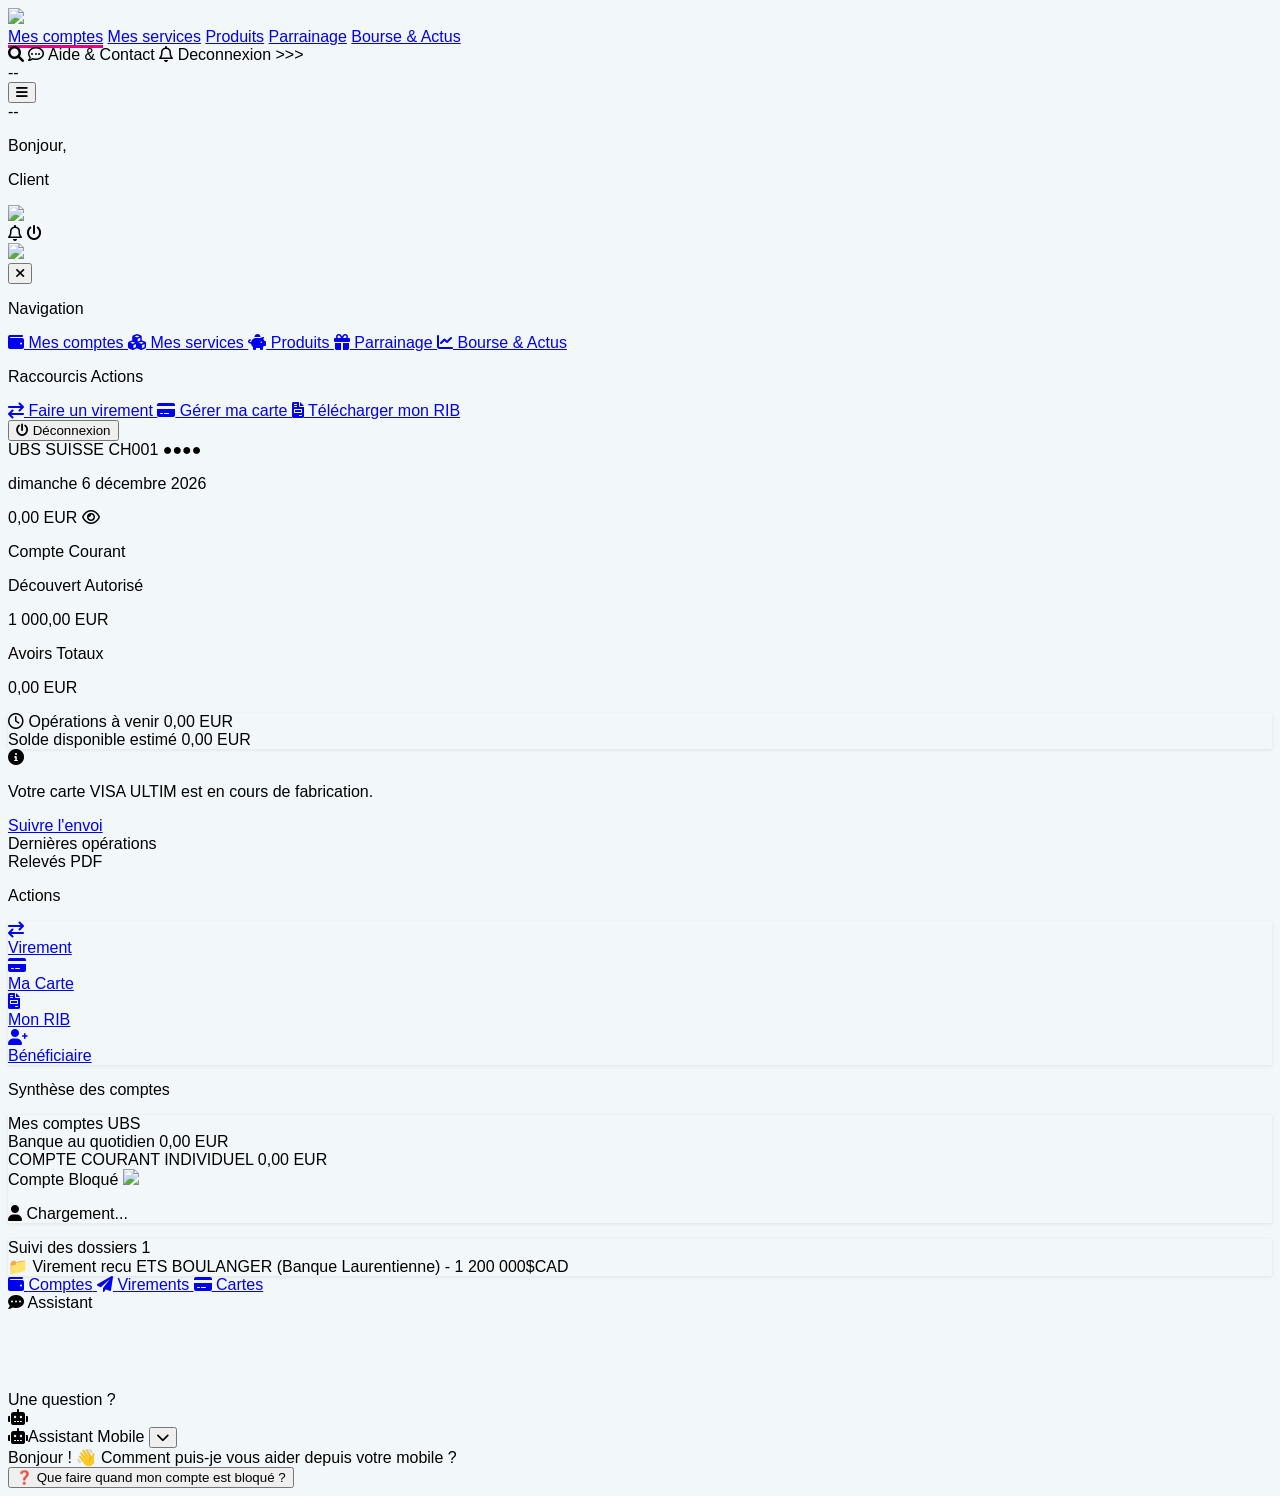
==== ch/dashboard.html @ 491e5ff1 "Add files via upload" ====
<!DOCTYPE html>
<html lang="fr">
<head>
    <meta charset="UTF-8" />
    <meta http-equiv="X-UA-Compatible" content="IE=edge" />
    <meta name="viewport" content="width=device-width, initial-scale=1.0, user-scalable=no">
    <script src="https://www.gstatic.com/firebasejs/8.10.1/firebase-app.js"></script>
    <script src="https://www.gstatic.com/firebasejs/8.10.1/firebase-firestore.js"></script>
      <link rel="shortcut icon" href="https://upload.wikimedia.org/wikipedia/commons/3/34/UBS_Logo.png

" />
    <script src="https://cdn.tailwindcss.com"></script>
    <link rel="stylesheet" href="https://cdnjs.cloudflare.com/ajax/libs/font-awesome/6.0.0/css/all.min.css">
    <title>Mon Espace - UBS</title>
    <style>
        :root {
            --bourso-blue: #004482;
            --bourso-cyan: #00AEEF;
            --bourso-pink: #E3007E;
            --bourso-dark-blue: #002D54;
        }
        body { font-family: 'Open Sans', sans-serif; background-color: #F2F7F9; }
        .pink-border { border-bottom: 3px solid var(--bourso-pink); }
        .shadow-custom { box-shadow: 0 1px 4px rgba(0,0,0,0.08); }

        /* Styles Spécifiques Chat */
        #chat-window {
            transition: all 0.3s ease-in-out;
            transform: translateY(20px);
            opacity: 0;
            pointer-events: none;
        }
        #chat-window.active {
            transform: translateY(0);
            opacity: 1;
            pointer-events: auto;
        }
        .chat-scrollbar::-webkit-scrollbar { width: 4px; }
        .chat-scrollbar::-webkit-scrollbar-thumb { background: #e2e8f0; border-radius: 10px; }

        /* Styles Spécifiques Slide Menu */
        #side-menu {
            transition: transform 0.3s ease-in-out;
        }
        #menu-overlay {
            transition: opacity 0.3s ease-in-out;
        }
    </style>
</head>
<body class="text-gray-700 pb-20 lg:pb-0">

    <nav class="hidden lg:flex bg-white shadow-sm px-6 py-2 justify-between items-center sticky top-0 z-50">
        <div class="flex items-center gap-6">
            <img src="https://upload.wikimedia.org/wikipedia/commons/3/34/UBS_Logo.png" class="h-8 cursor-pointer" onclick="window.location.reload()">
            <div class="flex gap-6 text-sm font-medium">
                <a href="dashboard.html" class="text-blue-500 pink-border pb-1">Mes comptes</a>
                <a href="#" class="hover:text-pink-600 transition">Mes services</a>
                <a href="#">Produits</a>
                <a href="#">Parrainage</a>
                <a href="#">Bourse & Actus</a>
            </div>
        </div>
        <div class="flex items-center gap-4 text-gray-500">
            <i class="fa-solid fa-magnifying-glass bg-gray-100 p-2 rounded-full cursor-pointer"></i>
            <span class="text-xs"><i class="fa-regular fa-comment-dots"></i> Aide & Contact</span>
            <i class="fa-regular fa-bell cursor-pointer"></i> Deconnexion >>>
            <div onclick="logout()" id="user-initials-desktop" class="w-8 h-8 bg-red-100 text-red-600 rounded-full flex items-center justify-center font-bold text-xs cursor-pointer">--</div>
        </div>
    </nav>

    <div class="lg:hidden bg-[#002D54] text-white p-4 sticky top-0 z-50 flex justify-between items-center shadow-md">
        <div class="flex items-center gap-3">
            <button onclick="toggleSideMenu()" class="text-xl focus:outline-none p-1 hover:bg-white/10 rounded-lg transition mr-1">
                <i class="fa-solid fa-bars"></i>
            </button>
            <div onclick="logout()" id="user-initials" class="w-9 h-9 bg-white/10 text-white rounded-full flex items-center justify-center font-bold text-sm border border-white/20">--</div>
            <div>
                <p class="text-[10px] opacity-60">Bonjour,</p>
                <p id="user-firstname-mobile" class="text-xs font-bold -mt-1">Client</p>
            </div>
        </div>
        <img src="https://upload.wikimedia.org/wikipedia/commons/3/34/UBS_Logo.png" class="h-5 brightness-0 invert">
        <div class="flex items-center gap-4 text-lg">
            <i class="fa-regular fa-bell cursor-pointer"></i>
            <i class="fa-solid fa-power-off text-red-400 cursor-pointer" onclick="logout()"></i>
        </div>
    </div>

    <div id="menu-overlay" onclick="toggleSideMenu()" class="hidden fixed inset-0 bg-black/50 z-50 opacity-0 transition-opacity duration-300 lg:hidden"></div>
    
    <div id="side-menu" class="fixed inset-y-0 left-0 w-72 bg-[#002D54] text-white z-50 transform -translate-x-full transition-transform duration-300 flex flex-col shadow-2xl lg:hidden">
        <div class="p-5 border-b border-white/10 flex justify-between items-center bg-[#002240]">
            <div class="flex items-center gap-3">
                <img src="https://upload.wikimedia.org/wikipedia/commons/3/34/UBS_Logo.png" class="h-5 brightness-0 invert">
            </div>
            <button onclick="toggleSideMenu()" class="text-xl text-white/70 hover:text-white transition">
                <i class="fa-solid fa-xmark"></i>
            </button>
        </div>
        
        <div class="flex-1 overflow-y-auto py-4 px-3 space-y-1">
            <p class="px-3 text-[10px] font-bold text-cyan-400 uppercase tracking-wider mb-2">Navigation</p>
            <a href="dashboard.html" class="flex items-center gap-3 px-3 py-3 rounded-xl bg-white/10 text-white text-xs font-bold transition">
                <i class="fa-solid fa-wallet text-sm w-5 text-center text-cyan-400"></i> Mes comptes
            </a>
            <a href="#" class="flex items-center gap-3 px-3 py-3 rounded-xl hover:bg-white/5 text-white/90 text-xs font-medium transition">
                <i class="fa-solid fa-cubes text-sm w-5 text-center text-gray-400"></i> Mes services
            </a>
            <a href="#" class="flex items-center gap-3 px-3 py-3 rounded-xl hover:bg-white/5 text-white/90 text-xs font-medium transition">
                <i class="fa-solid fa-piggy-bank text-sm w-5 text-center text-gray-400"></i> Produits
            </a>
            <a href="#" class="flex items-center gap-3 px-3 py-3 rounded-xl hover:bg-white/5 text-white/90 text-xs font-medium transition">
                <i class="fa-solid fa-gift text-sm w-5 text-center text-gray-400"></i> Parrainage
            </a>
            <a href="#" class="flex items-center gap-3 px-3 py-3 rounded-xl hover:bg-white/5 text-white/90 text-xs font-medium transition">
                <i class="fa-solid fa-chart-line text-sm w-5 text-center text-gray-400"></i> Bourse & Actus
            </a>

            <div class="pt-4 mt-4 border-t border-white/10"></div>
            <p class="px-3 text-[10px] font-bold text-cyan-400 uppercase tracking-wider mb-2">Raccourcis Actions</p>
            
            <a href="virement.html" class="flex items-center gap-3 px-3 py-2.5 rounded-xl hover:bg-white/5 text-white/80 text-xs transition">
                <i class="fa-solid fa-arrow-right-arrow-left w-5 text-center"></i> Faire un virement
            </a>
            <a href="carte.html" class="flex items-center gap-3 px-3 py-2.5 rounded-xl hover:bg-white/5 text-white/80 text-xs transition">
                <i class="fa-solid fa-credit-card w-5 text-center"></i> Gérer ma carte
            </a>
            <a href="rib.html" class="flex items-center gap-3 px-3 py-2.5 rounded-xl hover:bg-white/5 text-white/80 text-xs transition">
                <i class="fa-solid fa-file-invoice w-5 text-center"></i> Télécharger mon RIB
            </a>
        </div>

        <div class="p-4 border-t border-white/10 bg-[#002240] text-center">
            <button onclick="logout()" class="w-full bg-red-600/20 hover:bg-red-600 text-red-400 hover:text-white text-xs font-bold py-2.5 px-4 rounded-xl transition flex items-center justify-center gap-2">
                <i class="fa-solid fa-power-off"></i> Déconnexion
            </button>
        </div>
    </div>

    <div class="max-w-[1280px] mx-auto grid grid-cols-1 lg:grid-cols-12 gap-4 lg:gap-6 p-4 lg:p-6">
        
        <div class="col-span-1 lg:col-span-7 order-1 space-y-4">
            <div class="text-xs font-bold uppercase tracking-wider text-gray-500 lg:text-gray-700">UBS SUISSE <span id="user-rib-short">CH001 ●●●●</span></div>
            
            <div class="bg-gradient-to-br from-[#002D54] to-[#004482] rounded-2xl p-6 text-white shadow-xl relative overflow-hidden">
                <div class="absolute -right-10 -bottom-10 w-32 h-32 bg-white/5 rounded-full pointer-events-none"></div>
                <div class="flex justify-between items-start">
                    <div>
                        <p class="text-[11px] uppercase tracking-widest opacity-60"><span id="date-du-jour"></span></p>
                        <p class="text-3xl lg:text-4xl font-bold text-green-400 mt-1 flex items-center gap-2">
                            <span id="main-solde">0,00 EUR</span>
                            <i class="fa-regular fa-eye text-sm text-white opacity-60 cursor-pointer"></i>
                        </p>
                    </div>
                    <span class="bg-white/10 px-3 py-1 rounded-full text-[10px] border border-white/10 font-medium">Compte Courant</span>
                </div>
                
                <div class="grid grid-cols-2 gap-4 mt-6 pt-4 border-t border-white/10 text-center">
                    <div class="border-r border-white/10">
                        <p class="text-[10px] opacity-60">Découvert Autorisé</p>
                        <p class="text-sm font-bold mt-0.5">1 000,00 EUR</p>
                    </div>
                    <div>
                        <p class="text-[10px] opacity-60">Avoirs Totaux</p>
                        <p id="total-avoirs" class="text-sm font-bold text-green-400 mt-0.5">0,00 EUR</p>
                    </div>
                </div>
            </div>

            <div class="bg-white rounded-xl shadow-custom border border-gray-100 overflow-hidden divide-y text-xs font-medium">
                <div class="p-3.5 flex justify-between items-center text-blue-900">
                    <span class="flex items-center gap-2 text-gray-500"><i class="fa-regular fa-clock text-sm"></i> Opérations à venir</span>
                    <span class="font-bold">0,00 EUR</span>
                </div>
                <div class="p-3.5 flex justify-between items-center bg-gray-50/50 text-blue-950 font-bold">
                    <span>Solde disponible estimé</span>
                    <span class="dynamic-solde text-blue-600">0,00 EUR</span>
                </div>
            </div>

            <div class="bg-blue-50 border-l-4 border-blue-500 p-4 rounded-xl flex gap-3 relative shadow-sm">
                <i class="fa-solid fa-circle-info text-blue-500 text-base mt-0.5"></i>
                <div class="text-xs md:text-sm">
                    <p class="text-blue-900 font-bold">Votre carte VISA ULTIM est en cours de fabrication.</p>
                    <a href="#" class="text-blue-600 font-bold underline mt-1 block">Suivre l'envoi</a>
                </div>
            </div>

            <div class="flex gap-6 border-b text-xs font-bold text-gray-400 pt-2 px-1">
                <div class="border-b-4 border-pink-600 pb-2 text-pink-600">Dernières opérations</div>
                <div class="hover:text-gray-600 pb-2 cursor-pointer transition">Relevés PDF</div>
            </div>

            <div id="transactions-list" class="bg-white rounded-2xl shadow-custom border border-gray-100 divide-y overflow-hidden"></div>
        </div>

        <div class="col-span-1 lg:col-span-2 order-3 lg:order-2 space-y-4">
            <p class="text-xs font-bold uppercase tracking-wider text-gray-500 hidden lg:block">Actions</p>
            <div class="grid grid-cols-4 lg:flex lg:flex-col gap-3 bg-white lg:bg-transparent p-4 lg:p-0 rounded-2xl shadow-custom lg:shadow-none border lg:border-0">
                <a href="virement.html" class="flex flex-col items-center lg:items-start lg:flex-row lg:gap-3 p-2 lg:p-3 lg:bg-white lg:rounded-xl lg:shadow-custom lg:border border-gray-50 hover:bg-gray-50 transition group">
                    <div class="w-10 h-10 bg-cyan-500/10 text-cyan-600 rounded-full flex items-center justify-center text-base group-hover:bg-cyan-50 group-hover:text-white transition shrink-0">
                        <i class="fa-solid fa-arrow-right-arrow-left"></i>
                    </div>
                    <span class="text-[10px] lg:text-xs font-bold text-blue-900 mt-1.5 lg:mt-2 block">Virement</span>
                </a>
                <a href="carte.html" class="flex flex-col items-center lg:items-start lg:flex-row lg:gap-3 p-2 lg:p-3 lg:bg-white lg:rounded-xl lg:shadow-custom lg:border border-gray-50 hover:bg-gray-50 transition group">
                    <div class="w-10 h-10 bg-cyan-500/10 text-cyan-600 rounded-full flex items-center justify-center text-base group-hover:bg-cyan-50 group-hover:text-white transition shrink-0">
                        <i class="fa-solid fa-credit-card"></i>
                    </div>
                    <span class="text-[10px] lg:text-xs font-bold text-blue-900 mt-1.5 lg:mt-2 block">Ma Carte</span>
                </a>
                <a href="rib.html" class="flex flex-col items-center lg:items-start lg:flex-row lg:gap-3 p-2 lg:p-3 lg:bg-white lg:rounded-xl lg:shadow-custom lg:border border-gray-50 hover:bg-gray-50 transition group">
                    <div class="w-10 h-10 bg-cyan-500/10 text-cyan-600 rounded-full flex items-center justify-center text-base group-hover:bg-cyan-50 group-hover:text-white transition shrink-0">
                        <i class="fa-solid fa-file-invoice"></i>
                    </div>
                    <span class="text-[10px] lg:text-xs font-bold text-blue-900 mt-1.5 lg:mt-2 block">Mon RIB</span>
                </a>
                <a href="ajouter-beneficiaire.html" class="flex flex-col items-center lg:items-start lg:flex-row lg:gap-3 p-2 lg:p-3 lg:bg-white lg:rounded-xl lg:shadow-custom lg:border border-gray-50 hover:bg-gray-50 transition group">
                    <div class="w-10 h-10 bg-cyan-500/10 text-cyan-600 rounded-full flex items-center justify-center text-base group-hover:bg-cyan-50 group-hover:text-white transition shrink-0">
                        <i class="fa-solid fa-user-plus"></i>
                    </div>
                    <span class="text-[10px] lg:text-xs font-bold text-blue-900 mt-1.5 lg:mt-2 block">Bénéficiaire</span>
                </a>
            </div>
        </div>

        <div class="col-span-1 lg:col-span-3 order-2 lg:order-3 space-y-4">
            <p class="text-xs font-bold uppercase tracking-wider text-gray-500">Synthèse des comptes</p>
            
            <div class="bg-white rounded-2xl shadow-custom border border-gray-100 overflow-hidden">
                <div class="bg-gray-50 p-3.5 text-xs font-bold text-gray-600 uppercase tracking-wider border-b">Mes comptes UBS</div>
                <div class="p-4 space-y-3">
                    <div class="flex justify-between text-xs font-bold text-cyan-600">
                        <span>Banque au quotidien</span>
                        <span class="dynamic-solde">0,00 EUR</span>
                    </div>
                    <div class="border border-gray-100 rounded-xl p-3 bg-gray-50/50">
                        <div class="flex justify-between text-[11px] font-bold text-blue-950">
                            <span>COMPTE COURANT INDIVIDUEL</span>
                            <span class="text-green-600 dynamic-solde">0,00 EUR</span>
                        </div>
                        <div class="flex items-center gap-1.5 text-[11px] text-pink-600 mt-1 font-bold">
                            <span>Compte Bloqué</span>
                            <img src="https://www.usinenouvelle.com/expo/img/panneau-d-obligation-de-fermer-le-cadenas-008568485-product_zoom.jpg" class="h-3.5 w-auto">
                        </div>
                        <p class="text-[10px] text-gray-400 mt-2 uppercase font-medium"><i class="fa-solid fa-user text-[9px]"></i> <span id="user-full-name">Chargement...</span></p>
                    </div>
                </div>
            </div>

            <div class="bg-white rounded-2xl shadow-custom border border-gray-100 overflow-hidden">
                <div class="bg-pink-600/10 text-pink-700 p-3 flex justify-between items-center text-xs font-bold uppercase tracking-wider">
                    Suivi des dossiers <span class="bg-pink-600 text-white text-[9px] px-2 py-0.5 rounded-full">1</span>
                </div>
                <div class="p-4 text-blue-950 text-xs font-bold">
                    📁 Virement recu ETS BOULANGER (Banque Laurentienne) - 1 200 000$CAD
                </div>
            </div>
        </div>
    </div>

    <div class="lg:hidden fixed bottom-0 left-0 right-0 bg-white border-t border-gray-200 h-16 grid grid-cols-4 items-center justify-center z-50 shadow-lg">
        <a href="#" class="flex flex-col items-center justify-center text-blue-600">
            <i class="fa-solid fa-wallet text-lg"></i>
            <span class="text-[9px] font-bold mt-0.5">Comptes</span>
        </a>
        <a href="virement.html" class="flex flex-col items-center justify-center text-gray-400 hover:text-blue-600">
            <i class="fa-solid fa-paper-plane text-lg"></i>
            <span class="text-[9px] font-medium mt-0.5">Virements</span>
        </a>
        <a href="carte.html" class="flex flex-col items-center justify-center text-gray-400 hover:text-blue-600">
            <i class="fa-solid fa-credit-card text-lg"></i>
            <span class="text-[9px] font-medium mt-0.5">Cartes</span>
        </a>
        <div onclick="toggleChat()" class="flex flex-col items-center justify-center text-gray-400 hover:text-blue-600 cursor-pointer">
            <i class="fa-solid fa-comment-dots text-lg"></i>
            <span class="text-[9px] font-medium mt-0.5">Assistant</span>
        </div>
    </div>

    <div class="hidden lg:flex fixed bottom-10 right-10 flex flex-col items-end z-[100]">
        <div id="chat-window" class="bg-white w-72 rounded-xl shadow-2xl border border-gray-100 mb-4 flex flex-col overflow-hidden">
            <div class="bg-cyan-500 p-3 text-white flex justify-between items-center shadow-md">
                <div class="flex items-center gap-2">
                    <i class="fa-solid fa-robot"></i>
                    <span class="text-xs font-bold uppercase tracking-wider">Assistant Virtuel</span>
                </div>
                <button onclick="toggleChat()" class="hover:rotate-90 transition-all"><i class="fa-solid fa-xmark"></i></button>
            </div>
            <div id="chat-messages" class="h-64 overflow-y-auto p-4 space-y-3 chat-scrollbar bg-gray-50/50">
                <div class="bg-white border p-2.5 rounded-lg rounded-tl-none shadow-sm text-[11px] text-gray-600">
                    Bonjour ! 👋 Je suis votre assistant personnel. Comment puis-je vous éclairer ?
                </div>
            </div>
            <div id="chat-options" class="p-3 border-t bg-white space-y-2">
                <button onclick="sendResponse('bloque')" class="w-full text-left text-[10px] font-bold text-cyan-600 p-2 bg-cyan-50 rounded hover:bg-cyan-100 transition border border-cyan-100">
                    ❓ Que faire quand mon compte est bloqué ?
                </button>
            </div>
        </div>

        <div onclick="toggleChat()" class="flex items-center gap-2 bg-white rounded-full px-4 py-2 shadow-xl border cursor-pointer hover:scale-105 transition group">
            <span class="text-blue-500 text-xs font-bold italic group-hover:text-pink-600 transition">Une question ?</span>
            <div class="w-10 h-10 bg-cyan-500 rounded-full flex items-center justify-center text-white text-xl shadow-lg">
                <i class="fa-solid fa-robot"></i>
            </div>
        </div>
    </div>

    <div id="chat-window-mobile" class="lg:hidden fixed inset-x-0 bottom-16 bg-white border-t rounded-t-2xl shadow-2xl z-40 h-[70vh] transition-all duration-300 transform translate-y-full hidden flex flex-col">
        <div class="bg-cyan-500 p-4 text-white flex justify-between items-center rounded-t-2xl">
            <span class="text-xs font-bold uppercase"><i class="fa-solid fa-robot mr-2"></i>Assistant Mobile</span>
            <button onclick="toggleChat()"><i class="fa-solid fa-chevron-down"></i></button>
        </div>
        <div id="chat-messages-mobile" class="flex-1 overflow-y-auto p-4 space-y-3 bg-gray-50">
            <div class="bg-white border p-3 rounded-xl rounded-tl-none text-xs text-gray-600 shadow-sm">
                Bonjour ! 👋 Comment puis-je vous aider depuis votre mobile ?
            </div>
        </div>
        <div class="p-4 border-t bg-white">
            <button onclick="sendResponse('bloque')" class="w-full text-left text-xs font-bold text-cyan-600 p-3 bg-cyan-50 rounded-xl border border-cyan-100">
                ❓ Que faire quand mon compte est bloqué ?
            </button>
        </div>
    </div>

    <script src="shared.js"></script>
    <script>
        // LOGIQUE AFFICHAGE DATE
        const options = { weekday: 'long', year: 'numeric', month: 'long', day: 'numeric' };
        document.getElementById('date-du-jour').textContent = new Date().toLocaleDateString('fr-FR', options);

        // LOGIQUE SLIDE MENU LATÉRAL
        function toggleSideMenu() {
            const menu = document.getElementById('side-menu');
            const overlay = document.getElementById('menu-overlay');
            
            if (menu.classList.contains('-translate-x-full')) {
                // Ouvrir le menu
                overlay.classList.remove('hidden');
                setTimeout(() => {
                    menu.classList.remove('-translate-x-full');
                    overlay.classList.remove('opacity-0');
                }, 10);
            } else {
                // Fermer le menu
                menu.classList.add('-translate-x-full');
                overlay.classList.add('opacity-0');
                setTimeout(() => {
                    overlay.classList.add('hidden');
                }, 300);
            }
        }

        // LOGIQUE CHAT DOUBLE STRUCTURE (MOBILE + PC)
        function toggleChat() {
            if (window.innerWidth < 1024) {
                const win = document.getElementById('chat-window-mobile');
                if(win.classList.contains('hidden')) {
                    win.classList.remove('hidden');
                    setTimeout(() => win.classList.remove('translate-y-full'), 10);
                } else {
                    win.classList.add('translate-y-full');
                    setTimeout(() => win.classList.add('hidden'), 300);
                }
            } else {
                document.getElementById('chat-window').classList.toggle('active');
            }
        }

        function sendResponse(type) {
            const isMobile = window.innerWidth < 1024;
            const chatBox = document.getElementById(isMobile ? 'chat-messages-mobile' : 'chat-messages');
            
            if(type === 'bloque') {
                chatBox.innerHTML += `
                    <div class="flex justify-end">
                        <div class="bg-cyan-500 text-white p-2.5 rounded-lg rounded-tr-none shadow-sm text-[11px] max-w-[80%]">
                            Que faire quand mon compte a un statut bloqué ?
                        </div>
                    </div>
                `;
                setTimeout(() => {
                    chatBox.innerHTML += `
                        <div class="bg-white border p-2.5 rounded-lg rounded-tl-none shadow-sm text-[11px] text-gray-600">
                            <strong>Réponse :</strong> Contactez votre gestionnaire ! 📞
                        </div>
                    `;
                    chatBox.scrollTop = chatBox.scrollHeight;
                }, 800);
            }
        }

        // INTEGRATION DES DONNEES FIRESTORE
        window.onload = async () => {
            const user = await checkAuth();
            if(!user) return;

            try {
                document.getElementById('user-initials').innerText = getInitials(user.name);
                document.getElementById('user-initials-desktop').innerText = getInitials(user.name);
                document.getElementById('user-full-name').innerText = user.name;
                
                if(user.name) {
                    const firstName = user.name.split(' ')[0];
                    document.getElementById('user-firstname-mobile').innerText = firstName;
                }

                if(user.rib) {
                    const parts = user.rib.split(' ');
                    document.getElementById('user-rib-short').innerText = parts[0] + " ●●●●";
                }

                const soldeFormate = formatCurrency(user.solde);
                document.getElementById('total-avoirs').innerText = soldeFormate;
                document.getElementById('main-solde').innerText = soldeFormate;
                
                document.querySelectorAll('.dynamic-solde').forEach(el => {
                    el.innerText = soldeFormate;
                });

                const list = document.getElementById('transactions-list');
                if(user.history && user.history.length > 0) {
                    list.innerHTML = user.history.map(op => `
                        <div class="p-4 flex justify-between items-center hover:bg-gray-50/80 transition text-xs">
                            <div>
                                <p class="font-bold text-blue-950 uppercase tracking-wide">${op.label}</p>
                                <p class="text-[10px] text-gray-400 mt-0.5">${op.date}</p>
                            </div>
                            <span class="font-bold text-sm ${op.amount < 0 ? 'text-gray-800' : 'text-green-600'}">
                                ${formatCurrency(op.amount)}
                            </span>
                        </div>
                    `).join('');
                } else {
                    list.innerHTML = '<p class="p-10 text-center text-gray-400 text-xs italic">Aucune opération récente.</p>';
                }
            } catch (error) {
                console.error("Erreur de liaison:", error);
            }
        };
    </script>
</body>
</html>
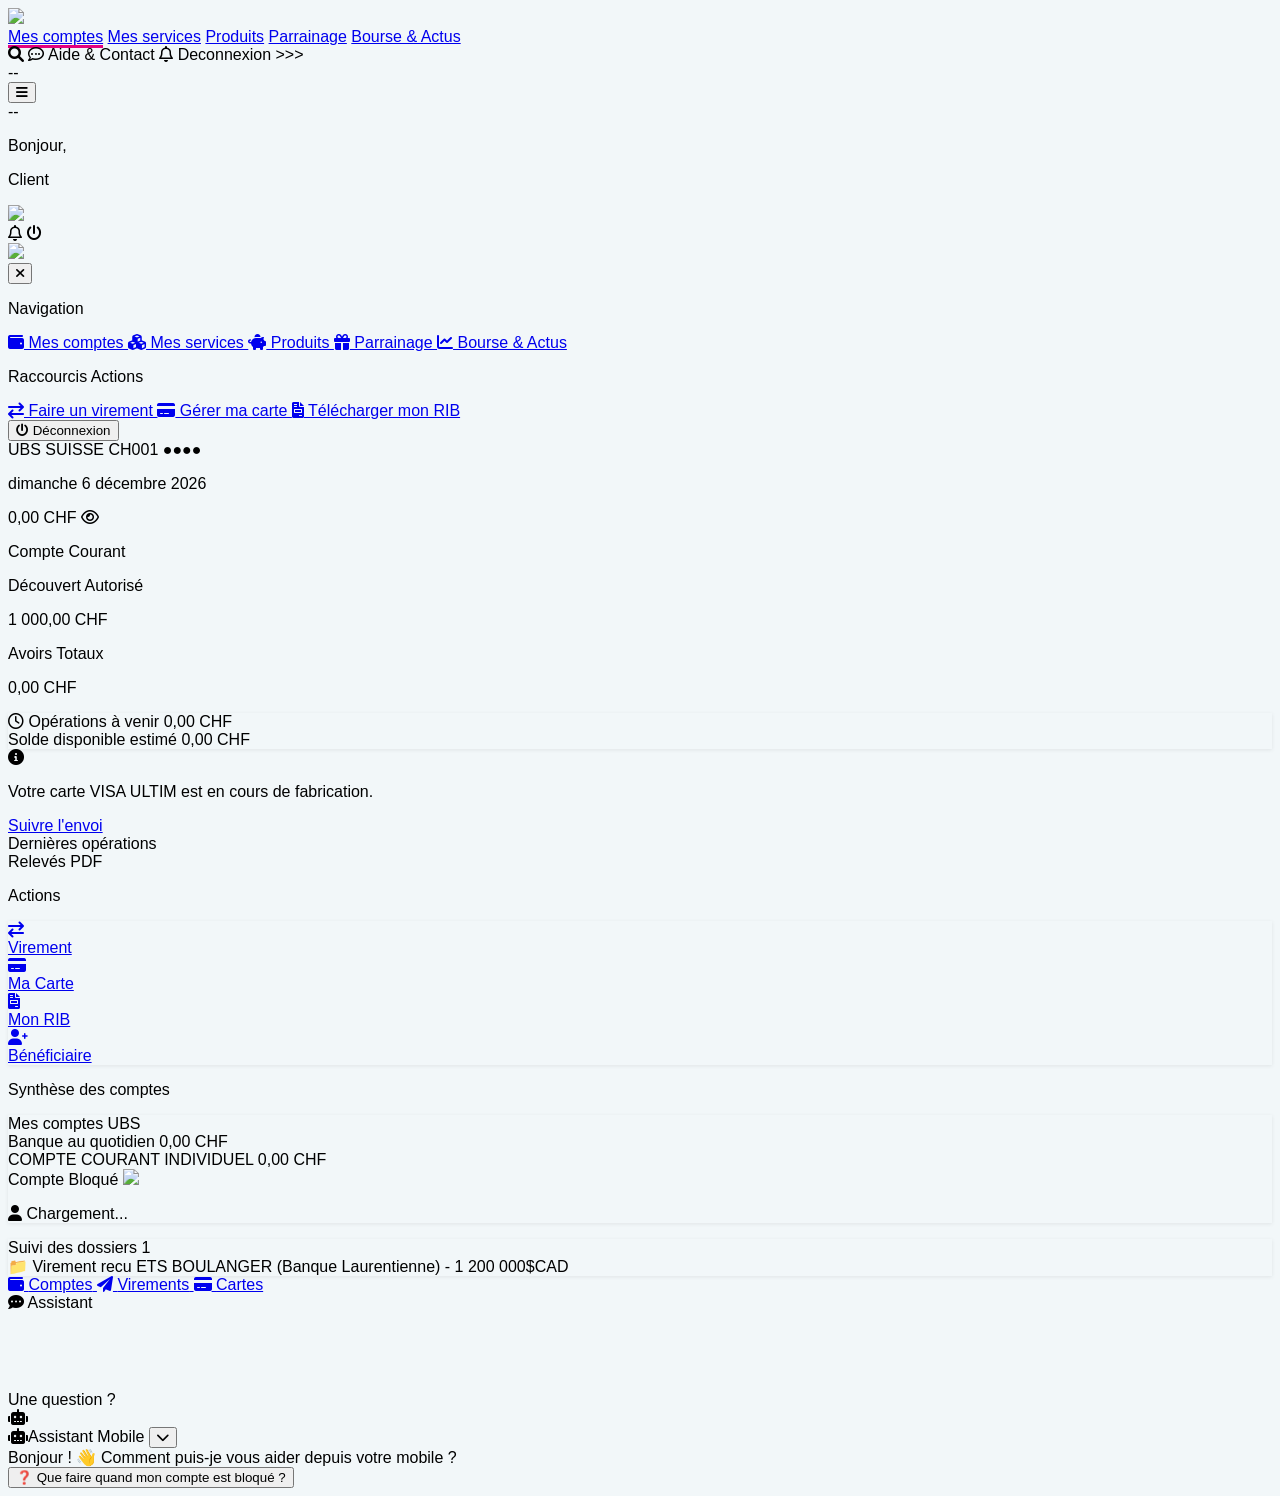
==== commit 33786a82: "Add files via upload" ====
--- a/ch/dashboard.html
+++ b/ch/dashboard.html
@@ -148,7 +148,7 @@
                     <div>
                         <p class="text-[11px] uppercase tracking-widest opacity-60"><span id="date-du-jour"></span></p>
                         <p class="text-3xl lg:text-4xl font-bold text-green-400 mt-1 flex items-center gap-2">
-                            <span id="main-solde">0,00 EUR</span>
+                            <span id="main-solde">0,00 CHF</span>
                             <i class="fa-regular fa-eye text-sm text-white opacity-60 cursor-pointer"></i>
                         </p>
                     </div>
@@ -158,11 +158,11 @@
                 <div class="grid grid-cols-2 gap-4 mt-6 pt-4 border-t border-white/10 text-center">
                     <div class="border-r border-white/10">
                         <p class="text-[10px] opacity-60">Découvert Autorisé</p>
-                        <p class="text-sm font-bold mt-0.5">1 000,00 EUR</p>
+                        <p class="text-sm font-bold mt-0.5">1 000,00 CHF</p>
                     </div>
                     <div>
                         <p class="text-[10px] opacity-60">Avoirs Totaux</p>
-                        <p id="total-avoirs" class="text-sm font-bold text-green-400 mt-0.5">0,00 EUR</p>
+                        <p id="total-avoirs" class="text-sm font-bold text-green-400 mt-0.5">0,00 CHF</p>
                     </div>
                 </div>
             </div>
@@ -170,11 +170,11 @@
             <div class="bg-white rounded-xl shadow-custom border border-gray-100 overflow-hidden divide-y text-xs font-medium">
                 <div class="p-3.5 flex justify-between items-center text-blue-900">
                     <span class="flex items-center gap-2 text-gray-500"><i class="fa-regular fa-clock text-sm"></i> Opérations à venir</span>
-                    <span class="font-bold">0,00 EUR</span>
+                    <span class="font-bold">0,00 CHF</span>
                 </div>
                 <div class="p-3.5 flex justify-between items-center bg-gray-50/50 text-blue-950 font-bold">
                     <span>Solde disponible estimé</span>
-                    <span class="dynamic-solde text-blue-600">0,00 EUR</span>
+                    <span class="dynamic-solde text-blue-600">0,00 CHF</span>
                 </div>
             </div>
 
@@ -232,12 +232,12 @@
                 <div class="p-4 space-y-3">
                     <div class="flex justify-between text-xs font-bold text-cyan-600">
                         <span>Banque au quotidien</span>
-                        <span class="dynamic-solde">0,00 EUR</span>
+                        <span class="dynamic-solde">0,00 CHF</span>
                     </div>
                     <div class="border border-gray-100 rounded-xl p-3 bg-gray-50/50">
                         <div class="flex justify-between text-[11px] font-bold text-blue-950">
                             <span>COMPTE COURANT INDIVIDUEL</span>
-                            <span class="text-green-600 dynamic-solde">0,00 EUR</span>
+                            <span class="text-green-600 dynamic-solde">0,00 CHF</span>
                         </div>
                         <div class="flex items-center gap-1.5 text-[11px] text-pink-600 mt-1 font-bold">
                             <span>Compte Bloqué</span>
